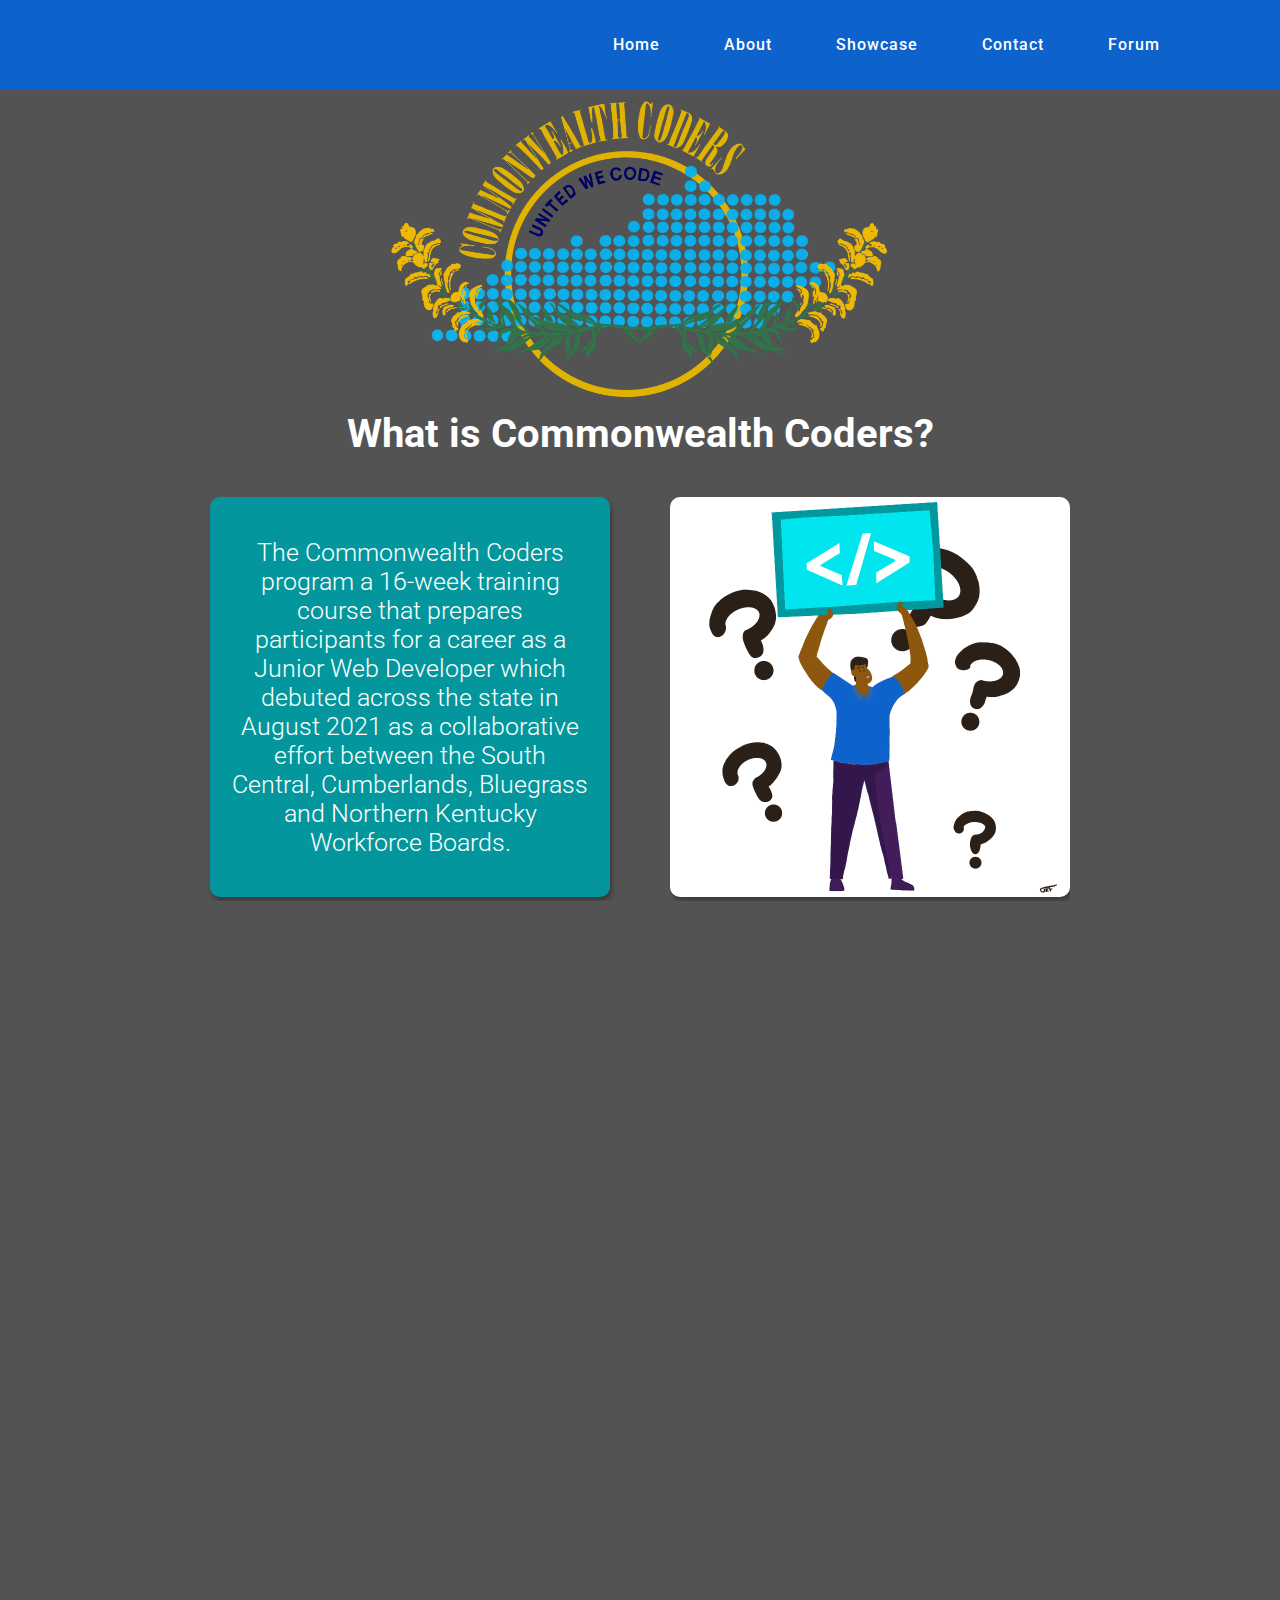
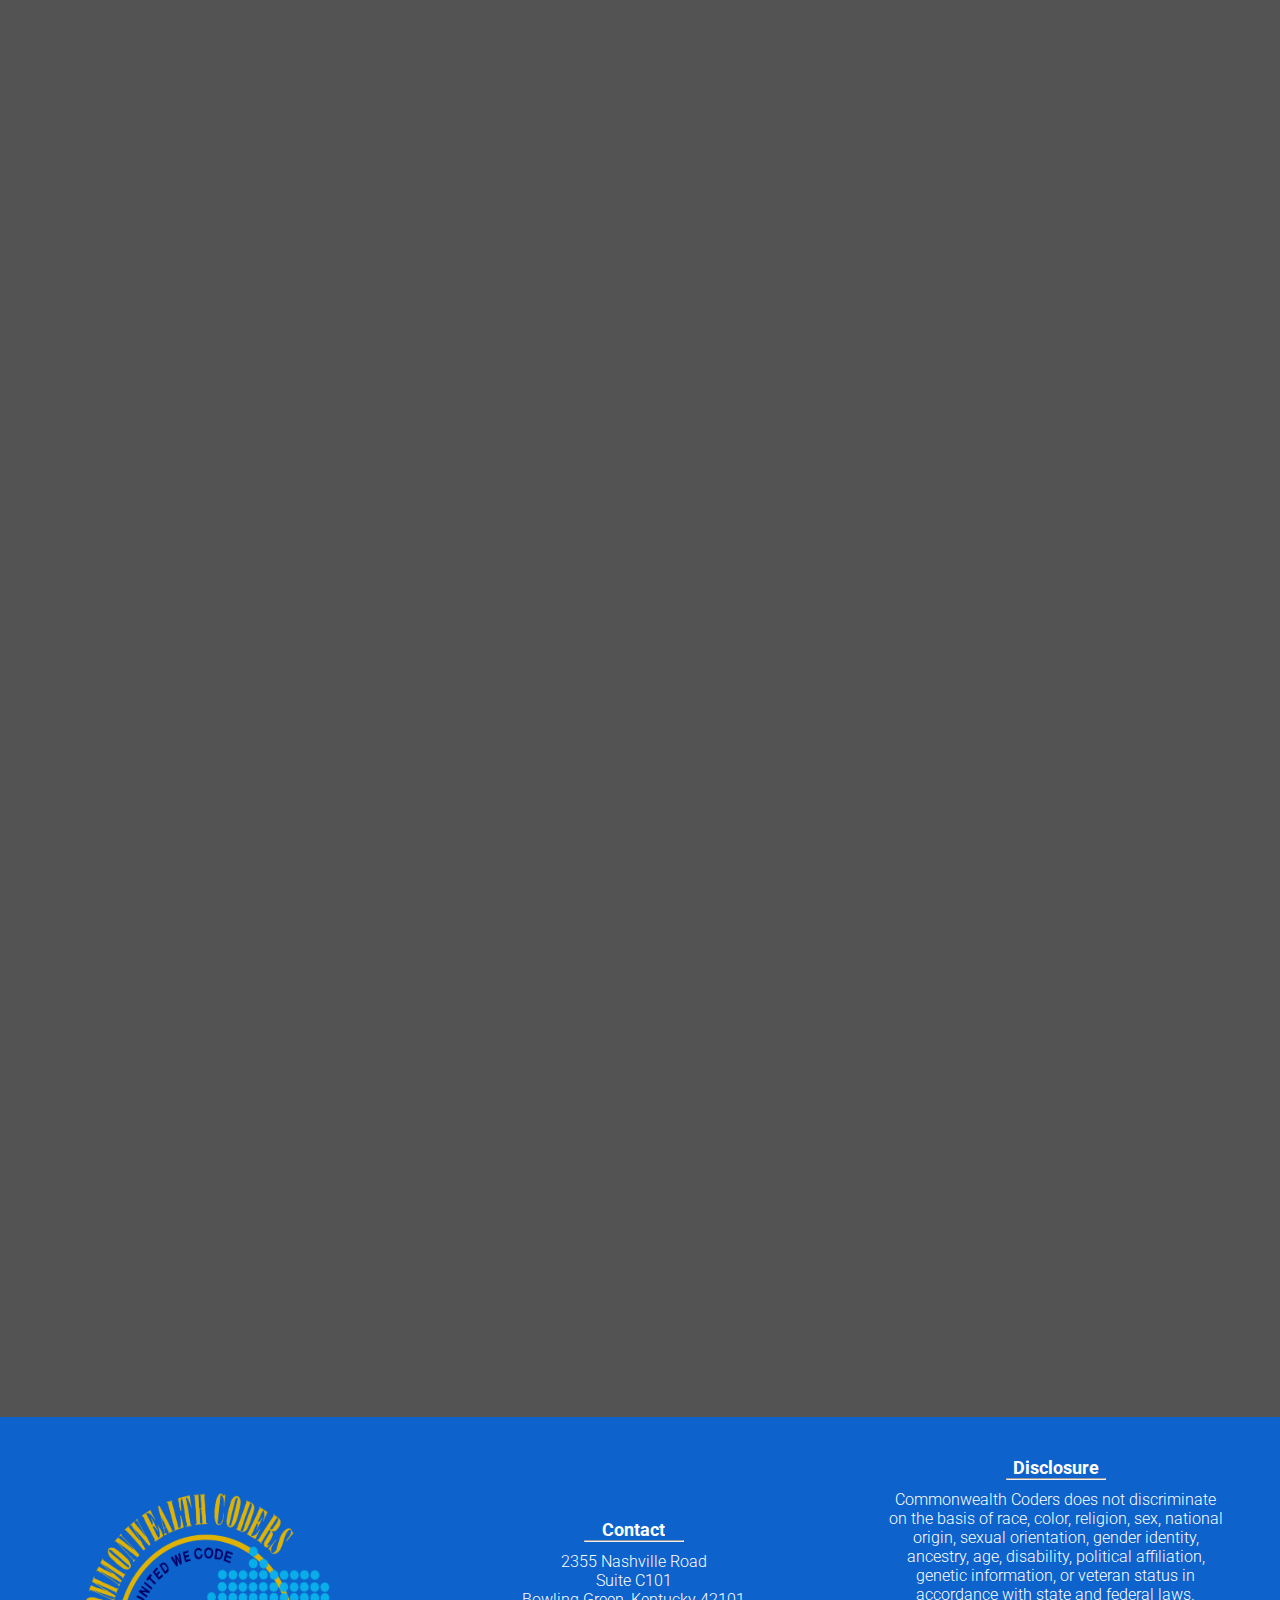
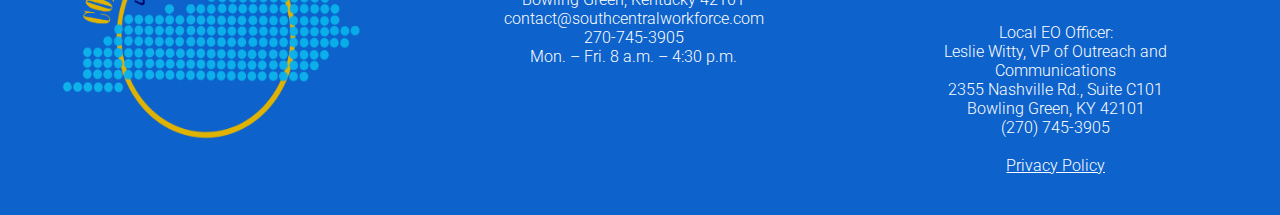
==== about/about.html @ 3ef1da2f "Changed landing page h1 color. Still attempting navbar fix." ====
<!DOCTYPE html>
<html lang="en">

<head>
    <meta charset="UTF-8">
    <!-- 
░░░▒█ █▀▀█ █▀▄▀█ ░▀░ █▀▀ 　 ▒█▀▀▀ █░░ █░░█ █▀▀▄ ▀▀█▀▀ 
░▄░▒█ █▄▄█ █░▀░█ ▀█▀ █▀▀ 　 ▒█▀▀▀ █░░ █▄▄█ █░░█ ░░█░░ 
▒█▄▄█ ▀░░▀ ▀░░░▀ ▀▀▀ ▀▀▀ 　 ▒█░░░ ▀▀▀ ▄▄▄█ ▀░░▀ ░░▀░░

Hey! You found my name! Thanks for digging deeper into what I do. You can check out more of my stuff here: https://github.com/Jamflynt
 -->
    <meta http-equiv="X-UA-Compatible" content="IE=edge">
    <meta name="viewport" content="width=device-width, initial-scale=1.0">
    <meta name="description" content="About Commonwealth Coders">
    <meta property="og:type" content="website">
    <meta property="og:url" content="#">
    <meta property="og:title" content="About Commonwealth Coders">
    <meta property="og:description" content="About Commonwealth Coders">
    <meta property="og:image:url" content="https://serene-rosalind-30d0d3.netlify.app/images/CC-Logo-Redo-No-BG.png">
    <meta property="twitter:card" content="summary_large_image">
    <meta property="twitter:url" content="#">
    <meta property="twitter:title" content="About Commonwealth Coders">
    <meta property="twitter:description" content="About Commonwealth Coders">
    <meta property="twitter:image:url"
        content="https://serene-rosalind-30d0d3.netlify.app/images/CC-Logo-Redo-No-BG.png">
    <meta name="author" content="Jamie Flynt">
    <meta name="description" content="Commonwealth Coders About Page for Team 3 CAPSTONE Project">
    <link rel="stylesheet" href="https://use.fontawesome.com/releases/v5.15.4/css/all.css"
        integrity="sha384-DyZ88mC6Up2uqS4h/KRgHuoeGwBcD4Ng9SiP4dIRy0EXTlnuz47vAwmeGwVChigm" crossorigin="anonymous">
    <link rel="stylesheet" href="about.css">
    <title>About Commonwealth Coders</title>
</head>

<body>
    <section>
        <header>
            <h2> <a href="../index.html" class="logo"><i class="fas fa-laptop-code"></i></a></h2>
            <div class="navigation">
                <a href="../index.html">Home</a>
                <a href="about/about.html">About</a>
                <a href="#">Showcase</a>
                <a href="#">Contact</a>
                <a href="#">Forum</a>
            </div>
            <label for="check">
                <i class="fas fa-bars menu-btn"></i>
                <i class="fas fa-times close-btn"></i>
            </label>
        </header>
    </section>
    <img class="headerLogo" src="../images/CC-Logo-Redo-No-BG.png"
        alt="Commonwealth Coders Logo. Many blue dots arranged in the shape of the State of Kentucky and sprigs of goldenrod wrap the bottom. Behind it is a golden circle that contains the text 'United We Code.' in a dark blue color. Above the circle and following its curve is the text 'Commonwealth Coders' in the same golden color as the circle.">
    <h1>What is Commonwealth Coders?</h1>
    <div class="splitCards">
        <div class="card leftAboutText">
            <p>The Commonwealth Coders program a 16-week training course that prepares participants for a career as a
                Junior Web Developer which debuted across the state in August 2021 as a collaborative effort between the
                South Central, Cumberlands, Bluegrass and Northern Kentucky Workforce Boards.</p>
        </div>
        <div class="card splitImage">
            <img src="../images/what-is.png"
                alt="Cartoon of an African American male bodied individual wearing purple pants and a blue shirt holding up a sign light blue sign with '</>' written inside of it. Behind them are 5 question marks of varying sizes.">
        </div>
    </div>
    <h2 class="aniH2">What will I learn?</h2>
    <div class="splitCards">
        <div class="card splitImage">
            <img src="../images/will-learn.png"
                alt="Cartoon of white female bodied individual wearing a purple dress and high heels. They have brown hair and are holding an html div tag. Behind them are the symbols for HTML (in red) CSS (in blue) and JavaScript (in yellow).">
        </div>
        <div class="card rightAboutText">
            <p>Commonwealth Coders is designed to give you job ready skills. Among these skills are:</p>
            <br>
            <div class="skill-grid">
                <p>HTML5</p>
                <p>CSS3</p>
                <p>JavaScript</p>
                <p>Bootstrap</p>
                <p>Node.js</p>
                <p>React.js</p>
                <p>Express</p>
                <p>MongoDB</p>
            </div>
            <br>
            <p>and you will learn <em>MUCH</em> more!</p>
        </div>
    </div>
    <h2 class="aniH2">What can I do with these skills?</h2>
    <div class="splitCards">
        <div class="card leftAboutText">
            <p>
                With these skills you will be ready to become a Junior Web Developer in the State of Kentucky and will
                be ready to jump into a <em>FAST</em> growing field!
                <br>
                <br>
                Many of our previous students are on their way to successful careers. You can check out what previous
                students have done by checking out the
                <br>
                <a href="#studentShowcase">Student Showcase</a>.
                <br>

            </p>
        </div>
        <div class="card splitImage">
            <img src="../images/can-do.png"
                alt="Cartoon of an white, senior male bodied individual wearing purple pants and a green shirt holding up a sign light blue sign with 'Jr. Web Dev' written inside of it. Behind them in a kooky font are the JavaScript texts of else if, Console.log, .catch, map(), and math.floor.">
        </div>
    </div>
    <h2 class="aniH2">Who are the Instructors?</h2>
    <div class="fullCard card">
        <div class="instructorGrid">
            <div class="instructors">
                <img class="instructorPic" src="../images/mattR.jpeg"
                    alt="A photo of lead instructor Matt Riley in color. A young white male wearing a gray shirt who has a short beard/goatee and short/mid-length black hair">
                <p>Matt Riley</p>
                <hr>
                <p class="bio">Hi I'm Matt. I'm a teacher through Barron County Schools in Kentucky and I rock at
                    teaching Web Development. The Marvel Universe is my jam so be prepared for a lot of Marvel themed
                    lessons! </p>
            </div>
            <div class="instructors">
                <img class="instructorPic" src="../images/austinB.jpeg"
                    alt="A photo of support instructor Austin Benedict in black and white. A young white male wearing a white t-shirt under a henley sweater with long hair.">
                <p>Austin Benedict</p>
                <hr>
                <p class="bio">Hi, I’m Cumberbatch (aka Austin) and I love Lord Of The Rings. Thats all.</p>
            </div>
            <div class="instructors">
                <img class="instructorPic" src="../images/jamieA.jpeg"
                    alt="A photo of support instructor Jamie Aquino in color. A young white female with blonde hair in front of a background that is green with leaves from a tree.">
                <p>Jamie Aquino</p>
                <hr>
                <p class="bio">Hi, I'm Jamie Aquino. I am a wife to Kristopher Aquino and together we have 3 beautiful,
                    babies - Eleanor, Theodore, and Lydia. I got into Web Development a little over 3 years ago and have
                    been enjoying the journey ever since! </p>
            </div>
            <div class="instructors">
                <img class="instructorPic" src="../images/johnB.jpeg"
                    alt="A photo of support instructor John Berry in color. An older white male with gray hair and goatee. He is standing in front of a grey background and is wearing glasses and a blue collared button down shirt.">
                <p>John Berry</p>
                <hr>
                <p class="bio">Hi, I'm John Berry. I have been involved in the computer related tech world since 1973.
                    After having done some Web Development several years ago, I took this class Spring of 2021 and am
                    now privileged to be working with this awesome crew!</p>
            </div>
        </div>
    </div>
    <h2 class="aniH2">How do I sign up?</h2>
    <div class="fullCard expect card">
        <div class="expect-grid">
            <div class="display expect-one">
                <img src="../images/apply.png"
                    alt="The word 'apply' in all caps in a funky font encompassed by angle brackets">
                <hr>
                <p>
                    To apply first please fill out the Commonwealth Coders Interest Form which can be found <a
                        href="#Contact">here</a>.
                    <br>
                    We will then contact you with next steps!
                </p>
            </div>
            <div class="display expect-two">
                <img src="../images/need.png"
                    alt="The word 'need' in all caps in a funky font encompassed by angle brackets">
                <hr>
                <p>
                    You've been accepted? Great! Guess what? Many will qualify at ZERO COST for this training! You will
                    also be supplied a 13" Macbook Pro for the duration of the course. Be aware an extra monitor is
                    <em>very</em> encouraged.
                </p>
            </div>
            <div class="display expect-three">
                <img src="../images/learn.png"
                    alt="The word 'learn' in all caps in a funky font encompassed by angle brackets">
                <hr>
                <p>
                    <span>$67,791</span> is the average base salary for a Web Developer in Kentucky. Get ready to start
                    your <span>16 week</span> coding journey to get you OUT THERE!
                </p>
            </div>
        </div>
    </div>
    <footer>
        <div class="foot-grid">
            <div class="foot-grid-item">
                <img src="../images/CC-Logo-Redo-NoFlower-No-BG.png"
                    alt="Commonwealth Coders Logo. Many blue dots arranged in the shape of the State of Kentucky. Behind it is a golden circle that contains the text 'United We Code.' in a dark blue color. Above the circle and following its curve is the text 'Commonwealth Coders' in the same golden color as the circle.">
            </div>
            <div class="foot-grid-item">
                <h5>Contact</h5>
                <hr>
                <p class="contact">2355 Nashville Road
                    <br>
                    Suite C101
                    <br>
                    Bowling Green, Kentucky 42101
                    <br>
                    contact@southcentralworkforce.com
                    <br>
                    270-745-3905
                    <br>
                    Mon. – Fri. 8 a.m. – 4:30 p.m.
                </p>
                <div class="social">
                    <ul class="icons">
                        <li><a href="https://www.linkedin.com/company/commonwealth-coders/" class="linkdin"><i
                                    class="fab fa-linkedin"></i></a></li>
                        <li><a href="https://www.facebook.com/SCKYWDB/" class="facebook"><i
                                    class="fab fa-facebook"></i></a></li>
                    </ul>
                </div>
            </div>
            <div class="foot-grid-item">
                <h5>Disclosure</h5>
                <hr>
                <p class="disclosure">Commonwealth Coders does not discriminate on the basis of race, color,
                    religion, sex, national origin, sexual orientation, gender identity, ancestry, age, disability,
                    political affiliation, genetic information, or veteran status in accordance with state and federal
                    laws.
                    <br>
                    <br>
                    Local EO Officer:
                    <br>
                    Leslie Witty, VP of Outreach and Communications
                    <br>
                    2355 Nashville Rd., Suite C101
                    <br>
                    Bowling Green, KY 42101
                    <br>
                    (270) 745-3905
                </p>
                <br>
                <p> <a href="https://southcentralworkforce.com/index.php/wpautoterms/privacy-policy/">Privacy Policy</a>
                </p>
            </div>
        </div>

    </footer>

    <script src="about.js"></script>
</body>

</html>
---- about/about.css ----
@import url('https://fonts.googleapis.com/css2?family=Open+Sans:ital,wght@0,300;0,700;1,400&family=Roboto:wght@300;400;700&display=swap');

:root {
--green: #03979Dff;
--blue: #0D62CBff;
--grey: #535353ff;
}

* {
    padding: 0;
    margin: 0;
    box-sizing: border-box;
    overflow-x: hidden;
}

body {
    font-family: 'Roboto', sans-serif;
    display: flex;
    flex-direction: column;
    align-items: center;
    justify-content: center;
    background-color: var(--grey);
}

/* Navbar Styles (Added after) */
section{
    position: relative;
    width: 100%;
    min-height: auto;
    display: flex;
    flex-direction: column;
    justify-content: flex-start;
    background-color: var(--blue);
}

header{
    position: relative;
    top: 0;
    width: 100%;
    padding: 30px 100px;
    display: flex;
    justify-content: space-between;
    align-items: center;
}

header .logo{
    position: relative;
    color: #fff;
    font-size: 30px;
    text-decoration: none;
    text-transform: uppercase;
    font-weight: 800;
    letter-spacing: 1px;
}

/* Used to remove scroll bar, overflow:hidden also works but may mess with nav */
header .navigation {
    padding: 5px;
    height: 30px;
}

header .navigation a{
    color: #fff;
    text-decoration: none;
    font-weight: 500;
    letter-spacing: 1px;
    padding: 2px 15px;
    border-radius: 20px;
    transition: 0.3s;
    transition-property: background;
}

header .navigation a:not(:last-child){
    margin-right: 30px;
}
header .navigation a:hover{
    background: var(--green);
}

label{
    display: none;
}

#check{
    z-index: 3;
    display: none;
}

/* Original Page -JF */
/* Header Info */
.headerLogo {
    width: 500px;
    height: 300px;
    margin: 10px 0;
}

h1 {
    font-size: 40px;
    color: #fff;
    margin-bottom: 20px;
    text-align: center;
}

/* Split Cards */
.aniH2 {
    font-size: 40px;
    color: #fff;
    margin-bottom: 20px;
    text-align: center;
    opacity: 0.0;
    transition: opacity 0.6s ease;
}

p {
    font-weight: 300;
}

/* h2 Fade Animation */
.aniH2.showH2 {
    opacity: 1;
}

.splitCards {
    display: grid;
    grid-template-columns: repeat(2, 50%);
    margin-top: 20px;
    margin-bottom: 40px;
}

/* Card Scroll Animation Classes */
.card {
    margin: 0 30px;
    transform: translateX(400%);
    transition: transform 0.8s ease;
}

.card:nth-of-type(even) {
    transform: translateX(-400%);
}

.card.show {
    transform: translateX(0);
}
/* Animation End */

.splitImage img {
    width: 400px;
    height: 400px;
    border-radius: 10px;
    box-shadow: 2px 4px 5px rgb(0, 0, 0, 0.3);   
}

.leftAboutText {
    padding: 20px;
    width: 400px;
    height: 400px;
    border-radius: 10px;
    background-color: var(--green);
    box-shadow: 2px 4px 5px rgb(0, 0, 0, 0.3);
    color: #fff;
    font-size: 25px;
    text-align: center;
    display: flex;
    align-items: center;
    justify-content: center;
}

.rightAboutText {
    padding: 20px;
    width: 400px;
    height: 400px;
    border-radius: 10px;
    background-color: var(--blue);
    box-shadow: 2px 4px 5px rgb(0, 0, 0, 0.3);
    color: #fff;
    font-size: 20px;
    text-align: center;
    display: flex;
    flex-direction: column;
    align-items: center;
    justify-content: center;
}

.skill-grid {
    width: 90%;
    display: grid;
    grid-template-columns: repeat(2, 50%);
    gap: 10px;
    font-size: 25px;
    margin: 10px 0;
}

a {
    color: #fff;
}

a:visited {
    color: #fff;
}

/* Full Card Info */
.fullCard {
    width: 1000px;
    height: 400px;
    padding: 20px;
    margin-bottom: 40px;
    background-color: var(--blue);
    border-radius: 10px;
    box-shadow: 2px 4px 5px rgb(0, 0, 0, 0.3);
    color: #fff;
    overflow-y: hidden;
}

/* Instructor Specific */
.instructorGrid {
    display: grid;
    grid-template-columns: repeat(4, 25%);
}

.instructors {
    display: flex;
    flex-direction: column;
    align-items: center;
}

.instructors hr {
    width: 150px;
    margin-top: -10px;
}

.instructors .instructorPic {
    height: 100px;
    width: 100px;
    border-radius: 50%;
    margin-bottom: -10px;
}

.instructors p {
    text-align: center;
    padding: 20px;
}

/* Apply/need Specific */

.expect {
    background-color: var(--green);
    overflow-y: hidden;
}

.display {
    display: flex;
    flex-direction: column;
    /* justify-content: center; */
    align-items: center;
    padding: 25px;
}

.expect-two {
    margin-top: -3px;
}

.expect-three {
    margin-top: -2px;
}

.display img {
    width: 100%;
    margin-bottom: -10px;
}

.display p {
    text-align: center;
    font-size: 20px;
    margin: 10px 0;
    line-height: 1.5em;
}

.display p a {
    font-size: 25px;
}

.display p a:visited {
    color: #fff;
}

.expect-three span {
    font-size: 30px;
}

.expect-grid {
    display: grid;
    grid-template-columns: repeat(3, 33%);
    gap: 10px;
}

.expect-grid hr {
    width: 150px;
}

/* Footer Specific */
footer {
    background-color: var(--blue);
    width: 100%;
    height: auto;
}

footer h5 {
    font-size: 18px;
}

footer hr {
    width: 100px;
    margin-bottom: 10px;
}

.foot-grid {
    display: grid;
    grid-template-columns: repeat(3, 33%);
}

.foot-grid-item {
    margin: 20px;
    padding: 20px;
    display: flex;
    flex-direction: column;
    align-items: center;
    justify-content: center;
    text-align: center;
    color: #fff;
}

.foot-grid img {
    margin: 20px;
    width: 300px;
    height: 250px;
}

footer .social .icons {
    margin-top: 15px;
    display: flex;
    flex-direction: row;
    gap: 10px;
    font-size: 28px;
}


@media (max-width: 1020px) {
    h1 {
        font-size: 30px;
        margin-bottom: 12px;
    }

    .headerLogo {
        width: 300px;
        height: 180px;
    }

    .aniH2 {
        font-size: 30px;
        margin-bottom: 10px;
    }

    .splitCards {
        grid-template-columns: repeat(2, 50%);
        margin-top: 20px;
        margin-bottom: 40px;
    }

    .card {
        margin: 0 30px;
    }

    .splitImage img {
        width: 300px;
        height: 300px;
    }
    
    .leftAboutText {
        padding: 20px;
        width: 300px;
        height: 300px;
        font-size: 18px;
    }
    
    .rightAboutText {
        padding: 20px;
        width: 300px;
        height: 300px;
        font-size: 18px;
    }
    
    .skill-grid {
        width: 90%;
        grid-template-columns: repeat(2, 50%);
        gap: 10px;
        font-size: 18px;
        margin: 10px 0;
    }

    .fullCard {
        width: 95%;
        height: auto;
        padding: 10px;
        margin-bottom: 20px;
        overflow-y: hidden;
    }
    
    /* Instructor Specific */
    .instructorGrid {
        display: grid;
        grid-template-columns: repeat(2, 50%);
    }
    
    .instructors hr {
        width: 150px;
        margin-top: -10px;
    }

    /* Apply/need Specific */

    .fullCard.expect {
        height: 350px;
    }
    
    .display {
        display: flex;
        flex-direction: column;
        /* justify-content: center; */
        align-items: center;
        padding: 10px;
    }
    
    .display img {
        width: 100%;
        margin-bottom: -10px;
    }
    
    .display p {
        font-size: 18px;
        margin: 5px 0;
    }

    .expect-three span {
        font-size: 25px;
    }
    
    .expect-grid {
        gap: 5px;
    }

    /* Footer */
    footer h5 {
        font-size: 18px;
    }
    
    .foot-grid {
        grid-template-columns: repeat(3, 33%);
    }
    
    .foot-grid-item {
        margin: 20px;
        padding: 20px;
    }
    
    .foot-grid img {
        margin: 20px;
        width: 200px;
        height: 150px;
    }
    .contact {
        font-size: 12px;
    }

    .disclosure {
        font-size: 12px;
    }
}

@media (max-width: 730px) {
    .aniH2 {
        font-size: 25px;
    }

    .splitCards {
        grid-template-columns: repeat(1, 100%);
    }

    .card {
        margin: 10px 20px;
    }

    .fullCard {
        height: auto;
        margin-bottom: 40px;
    }
    
    /* Instructor Specific */
    .instructors p {
        text-align: center;
        padding: 10px;
    }
    /* Apply/need Specific */

    .fullCard.expect {
        height: 750px;
        margin-bottom: 40px;
    }

    .expect-grid {
        grid-template-columns: 1fr;
    }
    .display img {
        width: 60%;
    }
    
    /* Footer */
    footer h5 {
        font-size: 18px;
    }
    
    .foot-grid {
        display: flex;
        flex-direction: column;
    }
    
    .foot-grid-item {
        margin: 5px;
        padding: 5px;
    }
    
    .foot-grid img {
        margin: 20px;
        width: 150px;
        height: 100px;
    }

    .contact {
        font-size: 10px;
    }

    .disclosure {
        font-size: 10px;
    }
}

@media (max-width: 380px){
.display img {
    width: 75%;
}
}

@media (max-width: 960px){
    header .navigation{
         display: none;
    }

    label{
     display: block;
     font-size: 25px;
     cursor: pointer;
     transition: 0.3s;
     transition-property: color;
    }
 
   label:hover{
     color: #fff;
   }
 
   label .close-btn{
       color: #fff;
     display: none;
   }
 
  #check:checked ~ header .navigation{
     z-index: 10;
     position: fixed;
     background: rgba(114,223,255,0.9);
     top: 0;
     bottom: 0;
     left: 0;
     right: 0;
     display: flex;
     flex-direction: column;
     justify-content: center;
     align-items: center;
  }
 
  #check:checked ~ header .navigation a{
     font-weight: 700;
     margin-right: 0;
     margin-bottom: 50px;
     letter-spacing: 2px;
 
  }
 
  #check:checked ~ header label .menu-btn{
     display:none;
  }
 
  #check:checked ~ header .close-btn{
 
     z-index: 2;
     display: block;
     position: fixed;
  }
 
  label .menu-btn{
     position: absolute;
  }
 
  header .logo{
     position: absolute;
     bottom: -6px;
  }
}
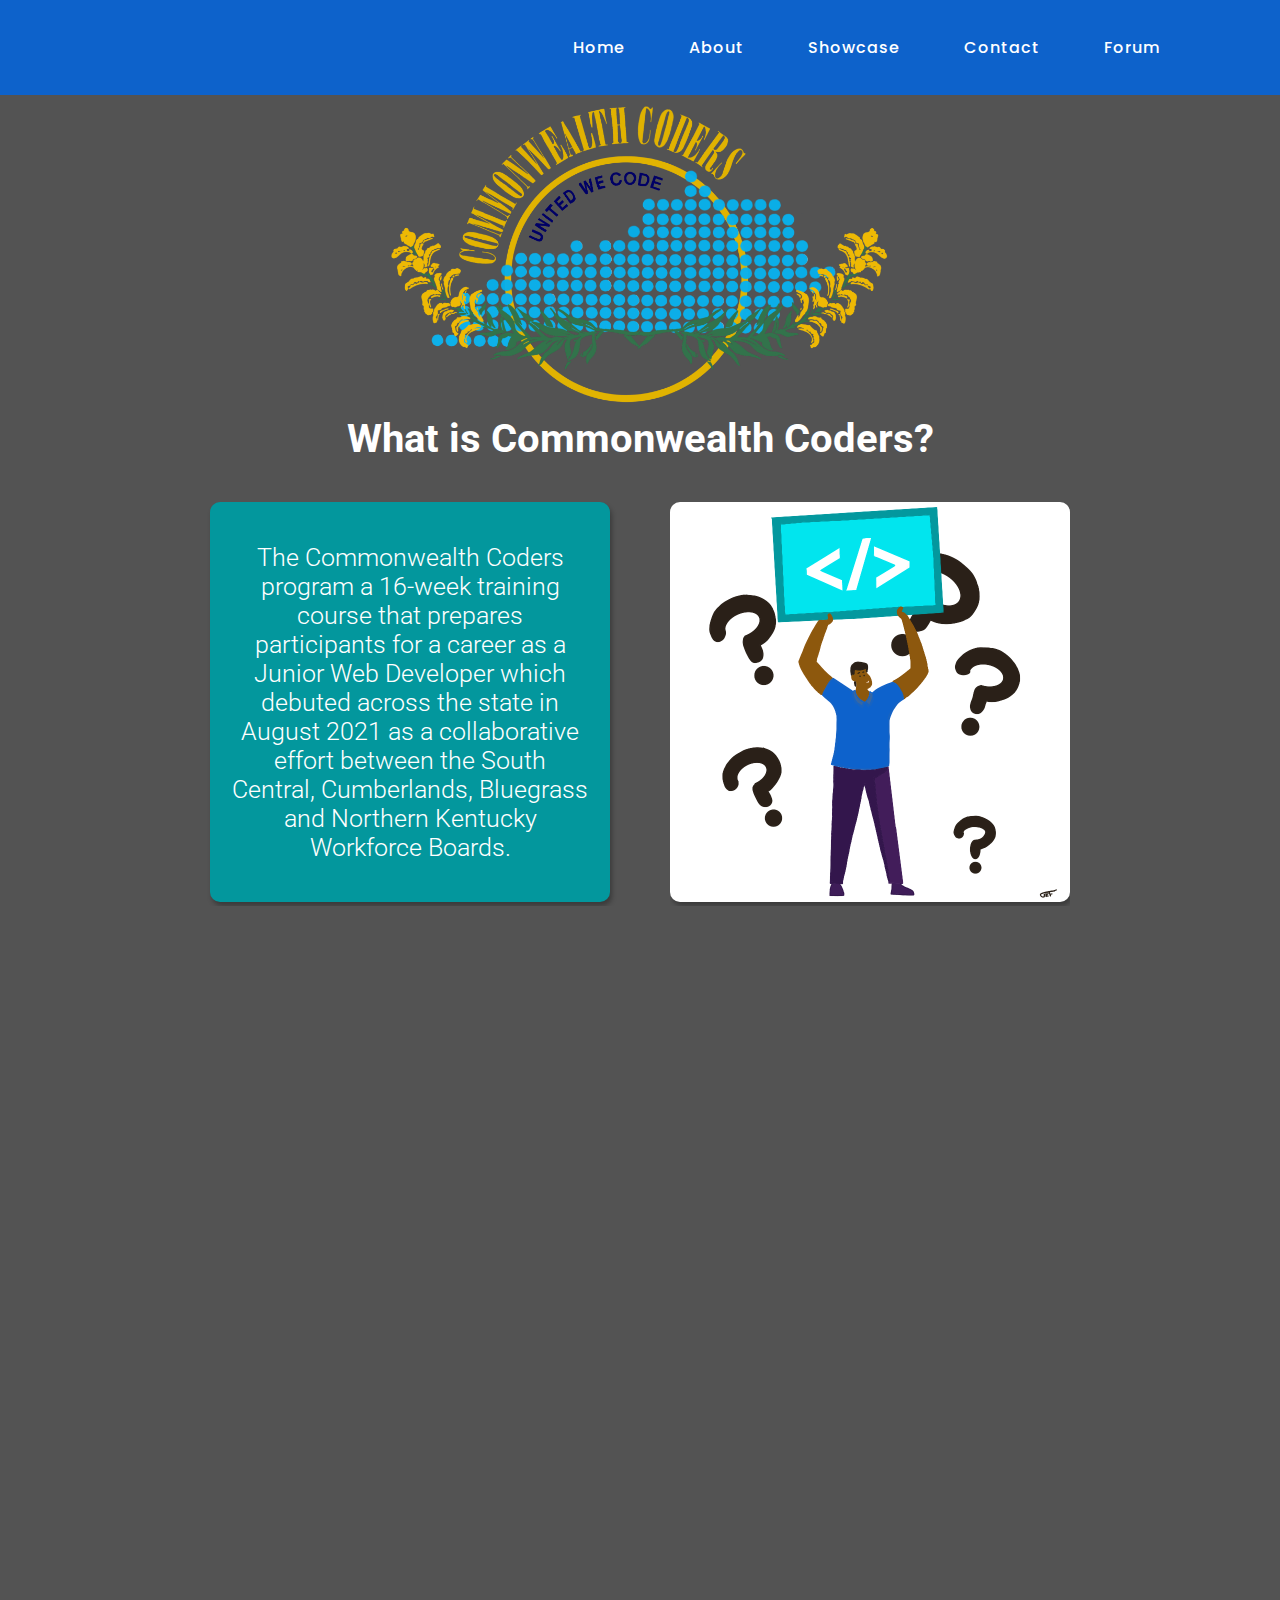
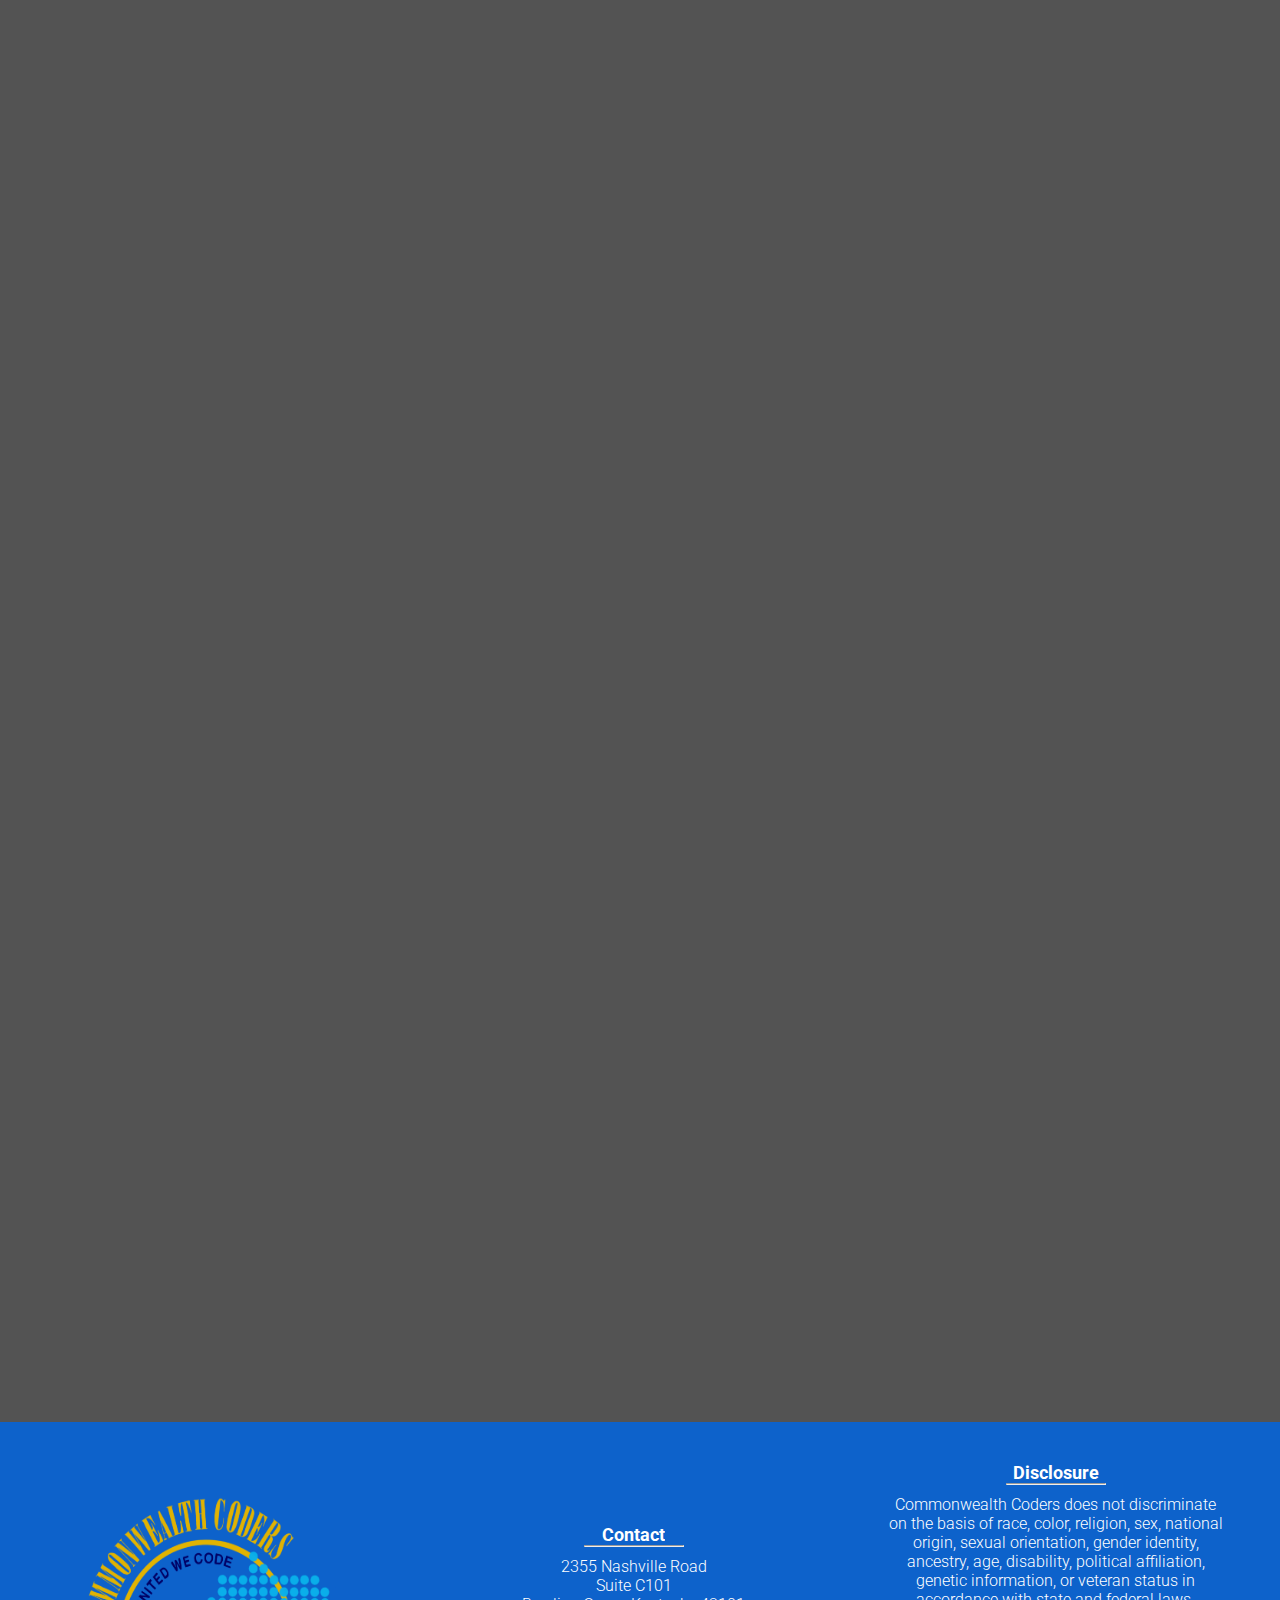
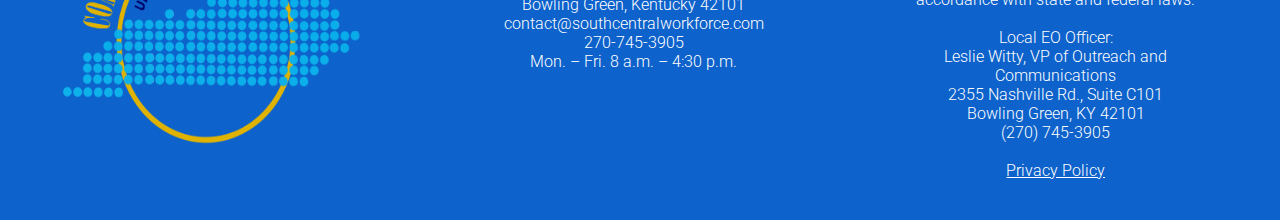
==== commit ccb87508: "Fixed meta desription tags, added OG meta tags both sites." ====
--- a/about/about.html
+++ b/about/about.html
@@ -12,7 +12,6 @@
  -->
     <meta http-equiv="X-UA-Compatible" content="IE=edge">
     <meta name="viewport" content="width=device-width, initial-scale=1.0">
-    <meta name="description" content="About Commonwealth Coders">
     <meta property="og:type" content="website">
     <meta property="og:url" content="#">
     <meta property="og:title" content="About Commonwealth Coders">
@@ -25,7 +24,7 @@
     <meta property="twitter:image:url"
         content="https://serene-rosalind-30d0d3.netlify.app/images/CC-Logo-Redo-No-BG.png">
     <meta name="author" content="Jamie Flynt">
-    <meta name="description" content="Commonwealth Coders About Page for Team 3 CAPSTONE Project">
+    <meta name="description" content="Commonwealth Coders About Page">
     <link rel="stylesheet" href="https://use.fontawesome.com/releases/v5.15.4/css/all.css"
         integrity="sha384-DyZ88mC6Up2uqS4h/KRgHuoeGwBcD4Ng9SiP4dIRy0EXTlnuz47vAwmeGwVChigm" crossorigin="anonymous">
     <link rel="stylesheet" href="about.css">
@@ -34,11 +33,12 @@
 
 <body>
     <section>
+        <input type="checkbox" id="check">
         <header>
             <h2> <a href="../index.html" class="logo"><i class="fas fa-laptop-code"></i></a></h2>
             <div class="navigation">
                 <a href="../index.html">Home</a>
-                <a href="about/about.html">About</a>
+                <a href="#">About</a>
                 <a href="#">Showcase</a>
                 <a href="#">Contact</a>
                 <a href="#">Forum</a>
--- a/about/about.css
+++ b/about/about.css
@@ -1,4 +1,6 @@
 @import url('https://fonts.googleapis.com/css2?family=Open+Sans:ital,wght@0,300;0,700;1,400&family=Roboto:wght@300;400;700&display=swap');
+
+@import url('https://fonts.googleapis.com/css2?family=Open+Sans:wght@400;700&family=Poppins:wght@300;400;500;600;700;800;900&display=swap');
 
 :root {
 --green: #03979Dff;
@@ -20,6 +22,7 @@
     align-items: center;
     justify-content: center;
     background-color: var(--grey);
+    color: #fff;
 }
 
 /* Navbar Styles (Added after) */
@@ -31,6 +34,7 @@
     flex-direction: column;
     justify-content: flex-start;
     background-color: var(--blue);
+    font-family: "Poppins", sans-serif;
 }
 
 header{
@@ -56,7 +60,7 @@
 /* Used to remove scroll bar, overflow:hidden also works but may mess with nav */
 header .navigation {
     padding: 5px;
-    height: 30px;
+    height: 35px;
 }
 
 header .navigation a{
@@ -549,7 +553,18 @@
 }
 }
 
+/* Navbar Media Queries */
 @media (max-width: 960px){
+
+    header {
+        background: var(--grey);
+        justify-content: flex-end;
+    }
+
+    header .logo {
+        display: none;
+    }
+    
     header .navigation{
          display: none;
     }
@@ -572,13 +587,15 @@
    }
  
   #check:checked ~ header .navigation{
-     z-index: 10;
+     z-index: 2;
      position: fixed;
      background: rgba(114,223,255,0.9);
      top: 0;
      bottom: 0;
      left: 0;
      right: 0;
+     width: 100vw;
+     height: 100vh;
      display: flex;
      flex-direction: column;
      justify-content: center;
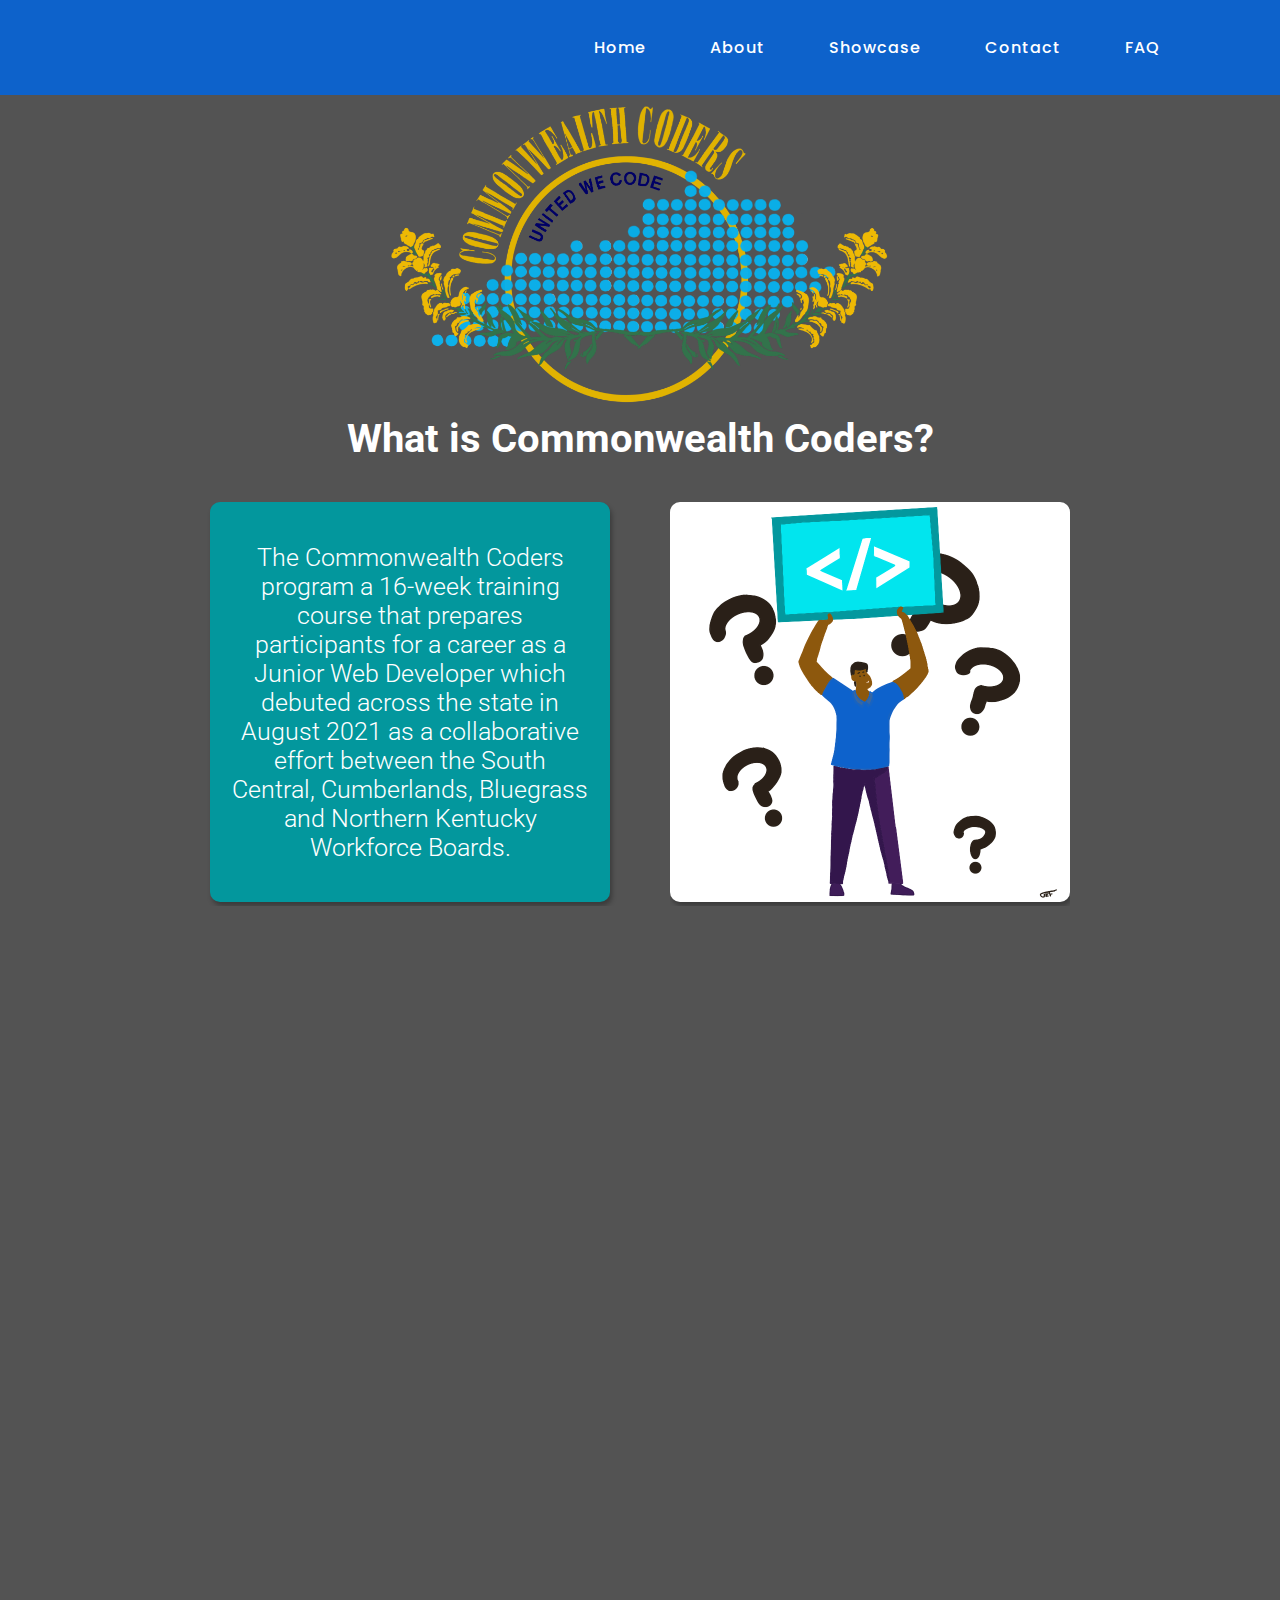
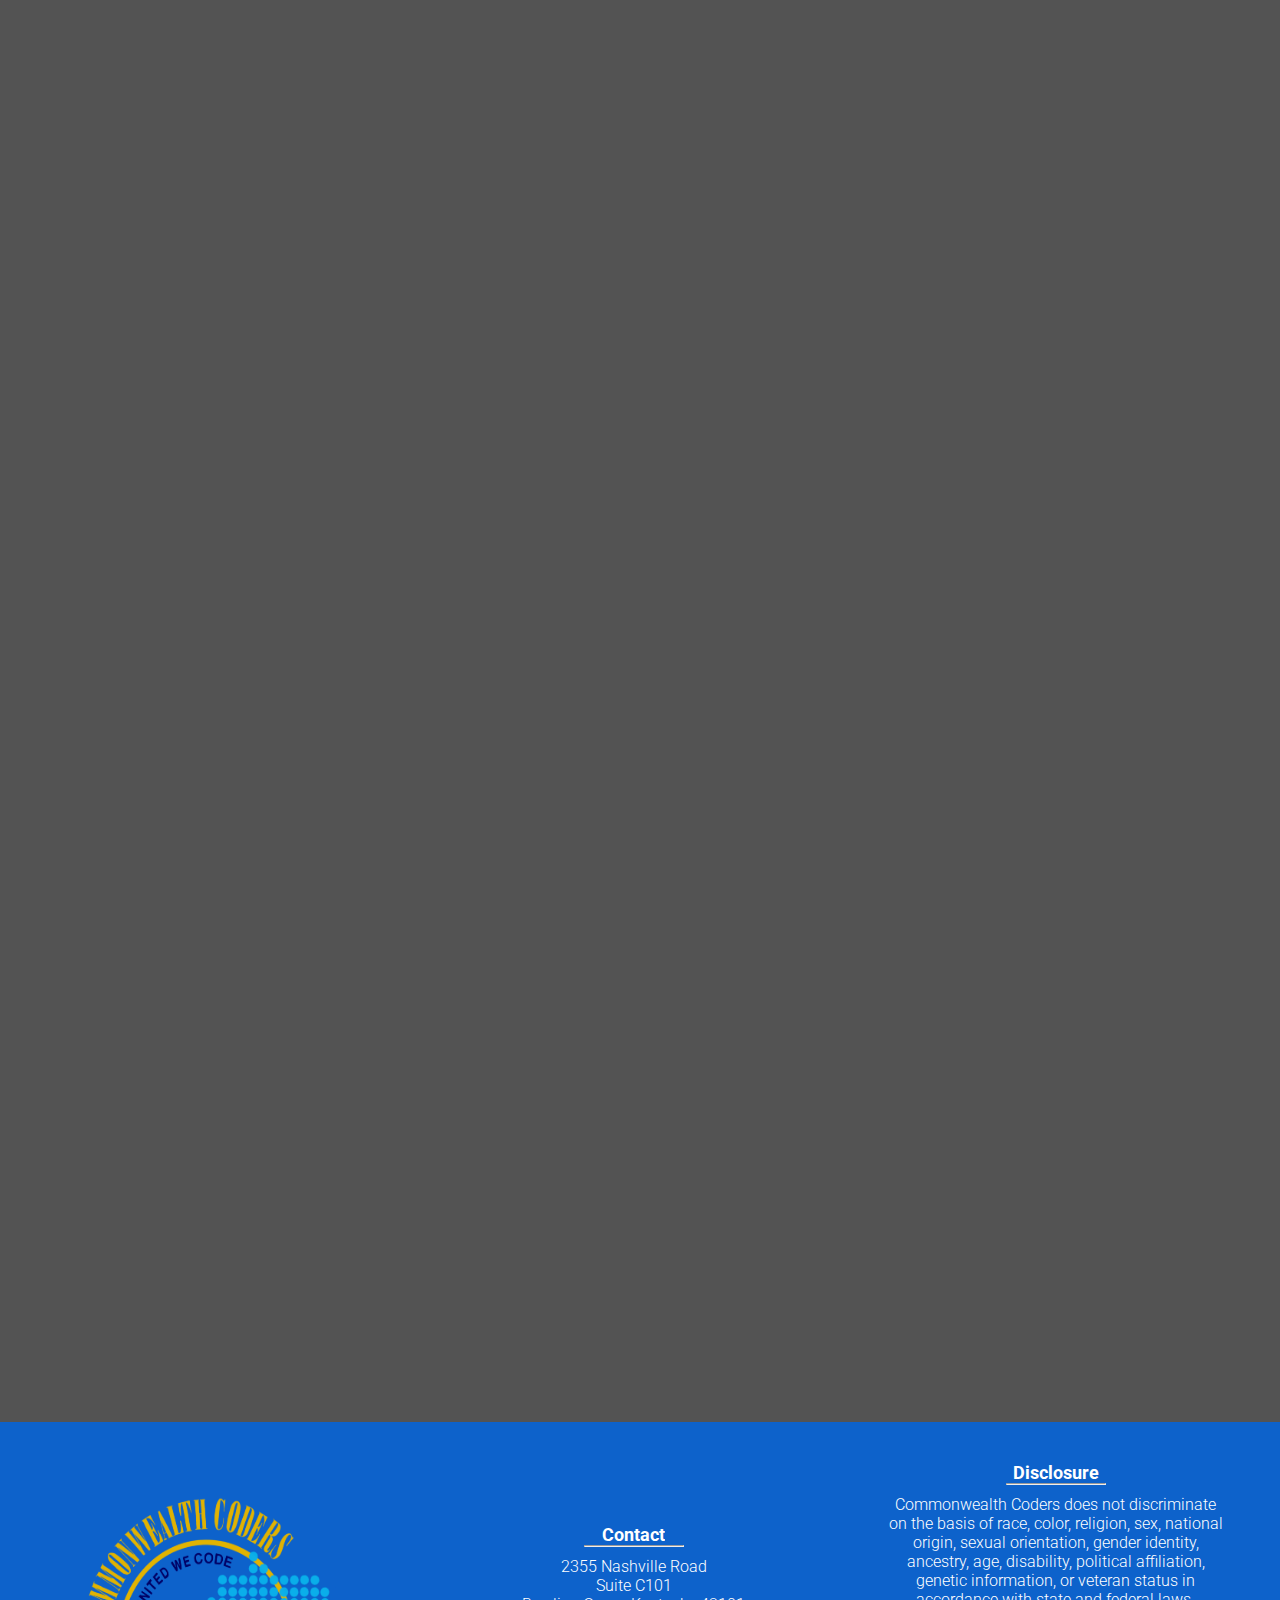
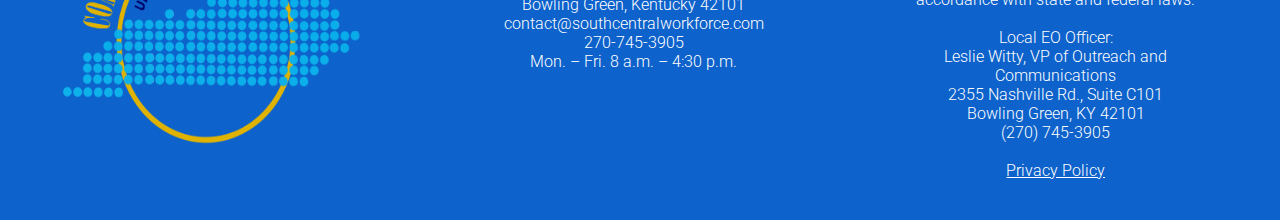
==== commit 3c0275ef: "Added FAQ section. Linked to all current sections. Switched nav bar background color in mobile." ====
--- a/about/about.html
+++ b/about/about.html
@@ -41,7 +41,7 @@
                 <a href="#">About</a>
                 <a href="#">Showcase</a>
                 <a href="#">Contact</a>
-                <a href="#">Forum</a>
+                <a href="../faq/faq.html">FAQ</a>
             </div>
             <label for="check">
                 <i class="fas fa-bars menu-btn"></i>
@@ -115,9 +115,7 @@
                     alt="A photo of lead instructor Matt Riley in color. A young white male wearing a gray shirt who has a short beard/goatee and short/mid-length black hair">
                 <p>Matt Riley</p>
                 <hr>
-                <p class="bio">Hi I'm Matt. I'm a teacher through Barron County Schools in Kentucky and I rock at
-                    teaching Web Development. The Marvel Universe is my jam so be prepared for a lot of Marvel themed
-                    lessons! </p>
+                <p class="bio">Hi, I’m Matt Riley. My wife, Lauren Riley, and I have 2 beautiful girls - Wendy and Meredith. I got into Web Development in 2018 and it has completely changed my career path!</p>
             </div>
             <div class="instructors">
                 <img class="instructorPic" src="../images/austinB.jpeg"
--- a/about/about.css
+++ b/about/about.css
@@ -574,7 +574,6 @@
      font-size: 25px;
      cursor: pointer;
      transition: 0.3s;
-     transition-property: color;
     }
  
    label:hover{
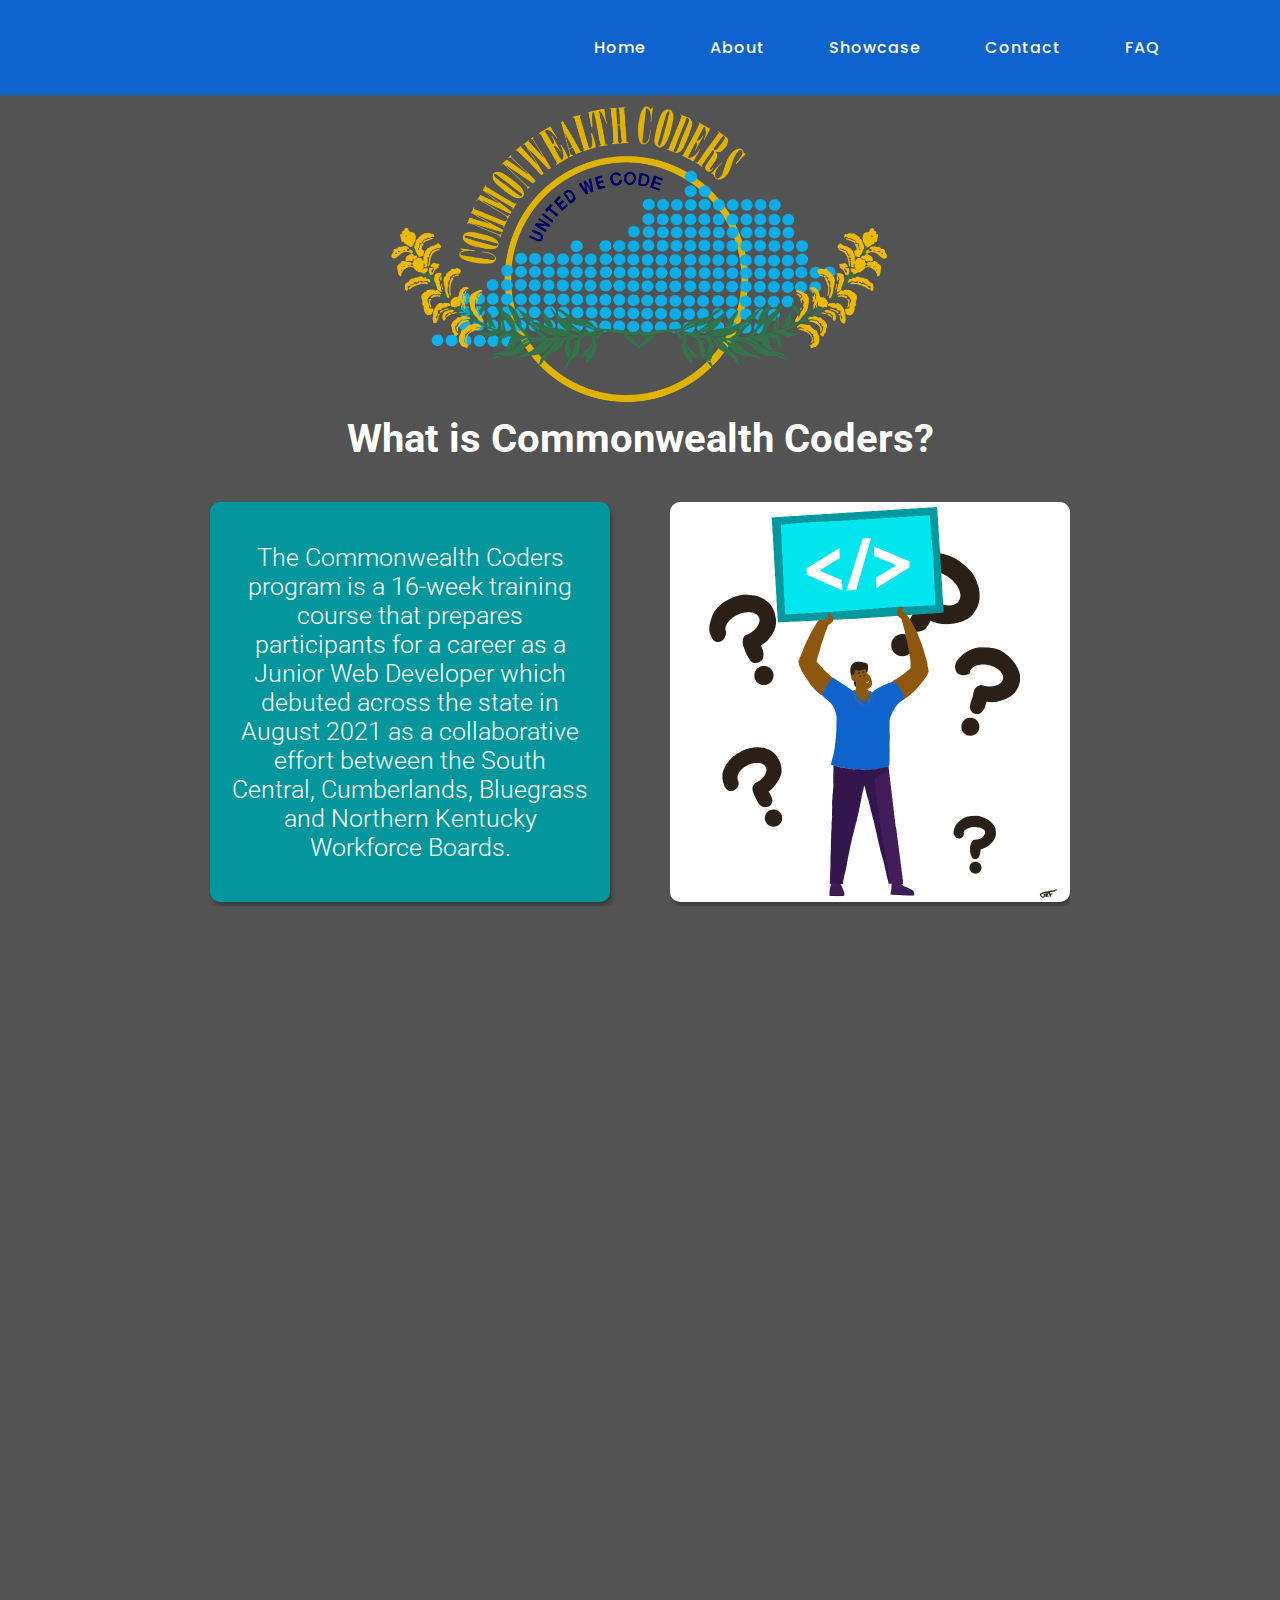
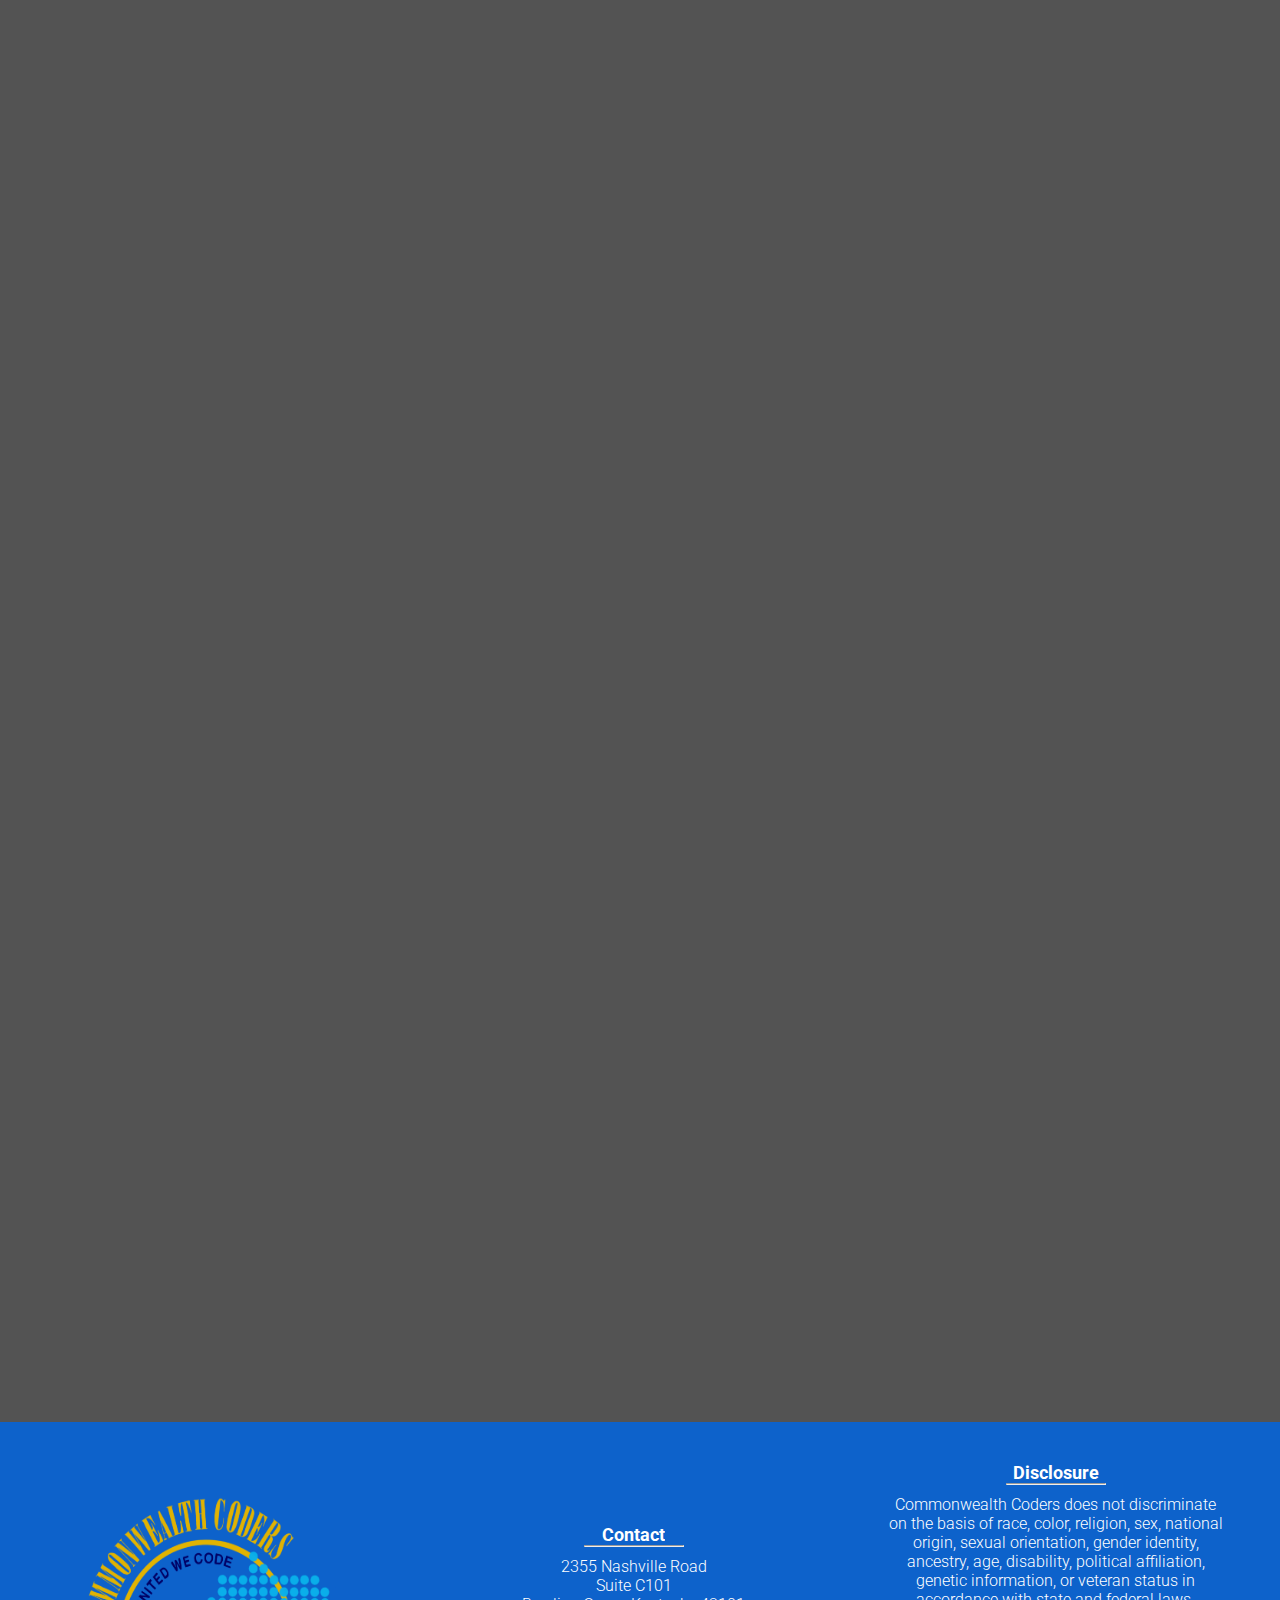
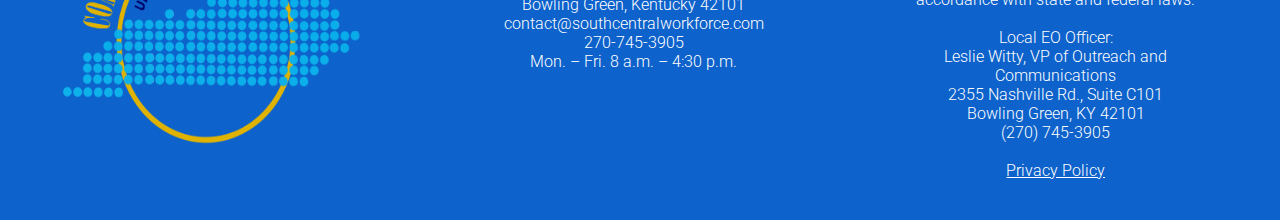
==== commit b5989eeb: "Fixed spelling in About page." ====
--- a/about/about.html
+++ b/about/about.html
@@ -40,7 +40,7 @@
                 <a href="../index.html">Home</a>
                 <a href="#">About</a>
                 <a href="#">Showcase</a>
-                <a href="#">Contact</a>
+                <a href="../contact/contact.html">Contact</a>
                 <a href="../faq/faq.html">FAQ</a>
             </div>
             <label for="check">
@@ -54,7 +54,7 @@
     <h1>What is Commonwealth Coders?</h1>
     <div class="splitCards">
         <div class="card leftAboutText">
-            <p>The Commonwealth Coders program a 16-week training course that prepares participants for a career as a
+            <p>The Commonwealth Coders program is a 16-week training course that prepares participants for a career as a
                 Junior Web Developer which debuted across the state in August 2021 as a collaborative effort between the
                 South Central, Cumberlands, Bluegrass and Northern Kentucky Workforce Boards.</p>
         </div>
@@ -153,7 +153,7 @@
                 <hr>
                 <p>
                     To apply first please fill out the Commonwealth Coders Interest Form which can be found <a
-                        href="#Contact">here</a>.
+                        href="../contact/contact.html">here</a>.
                     <br>
                     We will then contact you with next steps!
                 </p>
